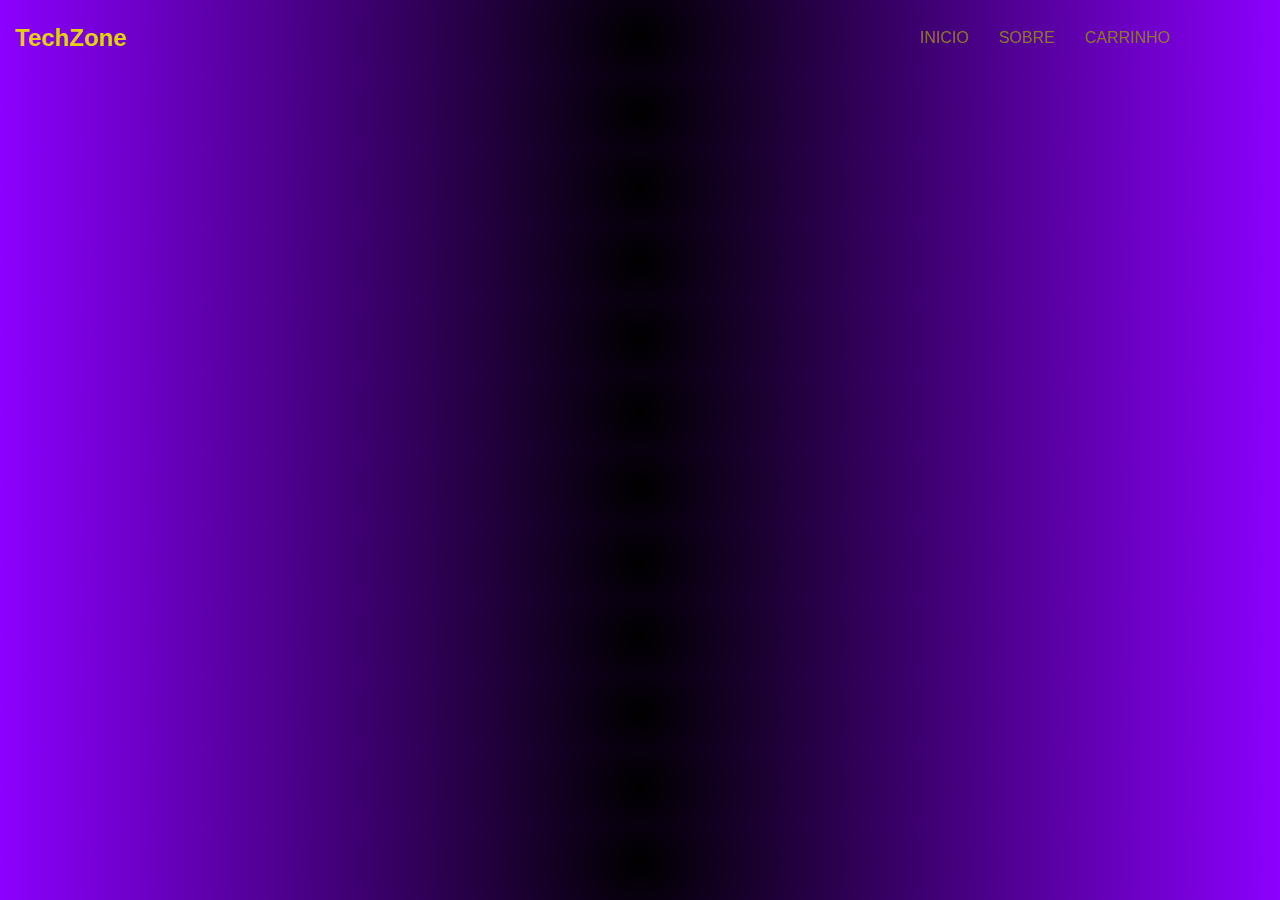
==== pages/carrinho.html @ 1f6f7a18 "alterações '''" ====
<!DOCTYPE html>
<html lang="pt-br">
  <head>
    <meta charset="UTF-8" />
    <meta http-equiv="X-UA-Compatible" content="IE=edge" />
    <meta name="viewport" content="width=device-width, initial-scale=1.0" />
    <title>TechZone</title>
    <link rel="stylesheet" href="../css/styles.css" />
  </head>

  <body>
    <div class="navbar">
      <div class="logo">
        <h2>TechZone</h2>
      </div>
      <ul class="links">
        <li><a href="/index.html">Inicio</a></li>
        <li><a href="#">Sobre</a></li>
        <li><a href="../pages/carrinho.html">Carrinho</a></li>
        <li>
          <a href="#"><img src="" alt="" /></a>
        </li>
      </ul>
    </div>
    
  </body>
</html>
---- css/styles.css ----
* {
  font-family:Verdana, Geneva, Tahoma, sans-serif;
  text-align: center;
  padding: 0;
  margin: 0;
  box-sizing: border-box;
  color: rgb(26, 22, 22);
}


body {
  background: rgb(0, 0, 0);
  background: radial-gradient(circle, rgb(0, 0, 0) 0%, rgba(140,0,255) 100%);
}

.navbar {
  background: rgb(0, 0, 0);
  background: radial-gradient(circle, rgb(0, 0, 0) 0%, rgb(140, 0, 255) 100%);
  color: #fdf2f2;
  padding: 15px;
  width: 100%;
  height: 75px;
  display: flex;
  align-items: center;
}

.logo {
  cursor: pointer;
}

.navbar ul.links {
  margin-left: auto;
  margin-right: 50px;
  list-style: none;
  display: flex;
  align-items: center;
  transition: 0.4s ease all, 0s ease background;
}
.navbar ul.links li {
  text-transform: uppercase;
  padding: 0 15px;
  height: 65px;
  display: flex;
  justify-content: center;
  align-items: center;
  transition: 0.4s ease all, 0s ease margin;
}
.navbar ul.links li a {
  text-decoration: none;
  color: #917d28f6;
}
.navbar ul.links li:hover {
  background: rgb(41, 27, 165);
  cursor: pointer;
  color: #ffffff;
}
.container {
  width: 100%;
  justify-content: center;
  align-items: center;
  flex-wrap: wrap;
}

.produtos-container {
  width: 100%;
  justify-content: center;
  align-items: center;
  flex-wrap: wrap;
}

.card {
  width: 30%;
  display: inline-block;
  margin: 1% 1%;
  padding: 15px;
  background-color: rgba( 36 36 36) ;
  border-radius: 60px;
}

.card img {
  height: 250px;
  width: 60%;
  margin: 5px;
  padding: 3px;
  background-image:linear-gradient(225deg, #ff8364 0, #ff7162 16.67%, #ff595e 33.33%, #ff3858 50%, #ef0053 66.67%, #e20052 83.33%, #d70055 100%);
}

footer {
  color: blueviolet;
  background-color:#000000;
  padding: 25px;
  text-align: center;
}
h5{
  font-size: 50px;
  color: rgb(243, 231, 126);
}
h1{
  color: rgb(248, 248, 248);
}
h2{
  color: rgb(228, 207, 16);
}
p{
 
  color: #c7c7c7;

  font-size: 12px;
}
.card_carrinho{
  width: 80%;
  display: flex;
  margin: 1% 1%;
  margin-left: 100px;
  padding: 15px;
  font-size: 10px;
  color: black;
  text-align: center;
  align-items: center;
  font-family: 'Gill Sans', 'Gill Sans MT', Calibri, 'Trebuchet MS', sans-serif;
  background-color: #ffffff;
  border-radius: 3px;
}
.card_carrinho img{
  height: 300px;
  width: 30%;
  margin: 10px;
  transition: all ease 0.2s;
  cursor: pointer;
  border-color: aliceblue;
  border-radius: 2px;
}
.card_carrinho h1{
  font-family: 'Gill Sans', 'Gill Sans MT', Calibri, 'Trebuchet MS', sans-serif;
  text-transform: uppercase;
  font-size: 20px;
  background-color: aliceblue;
  border-radius:3px;
  padding: 5px;
  margin-right: 10px;
}
.card.carrinho h2{
  margin-left: 20px;
  font-family: 'Trebuchet MS', 'Lucida Sans Unicode', 'Lucida Grande', 'Lucida Sans', Arial, sans-serif;
  font-size: 30px;
  text-transform: uppercase;
}
.card_carrinho button{
  font-family: 'Times New Roman', Times, serif;
  text-transform: uppercase;
  font-size: 20px;
  background-color: chartreuse;
  border-radius: 5px;
  padding: 5px;
  margin-left: 20px;
  cursor: pointer;
}
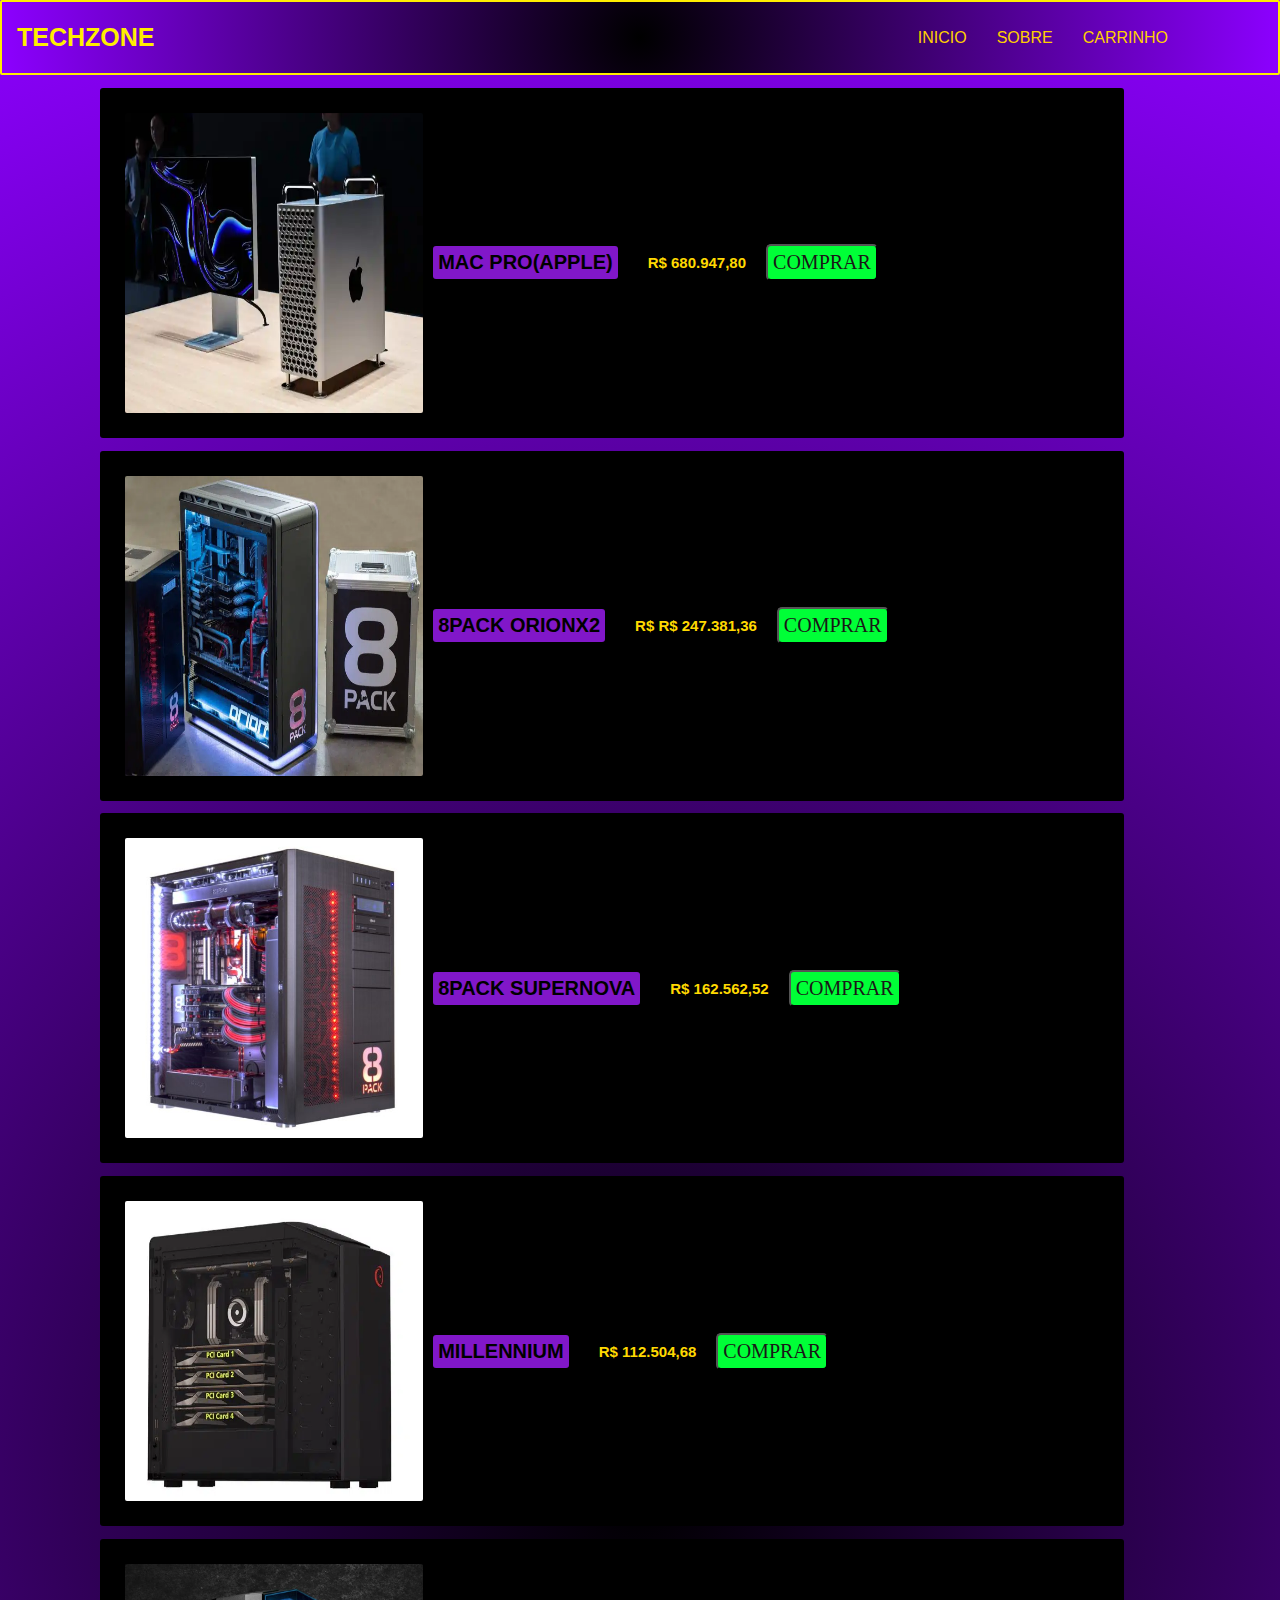
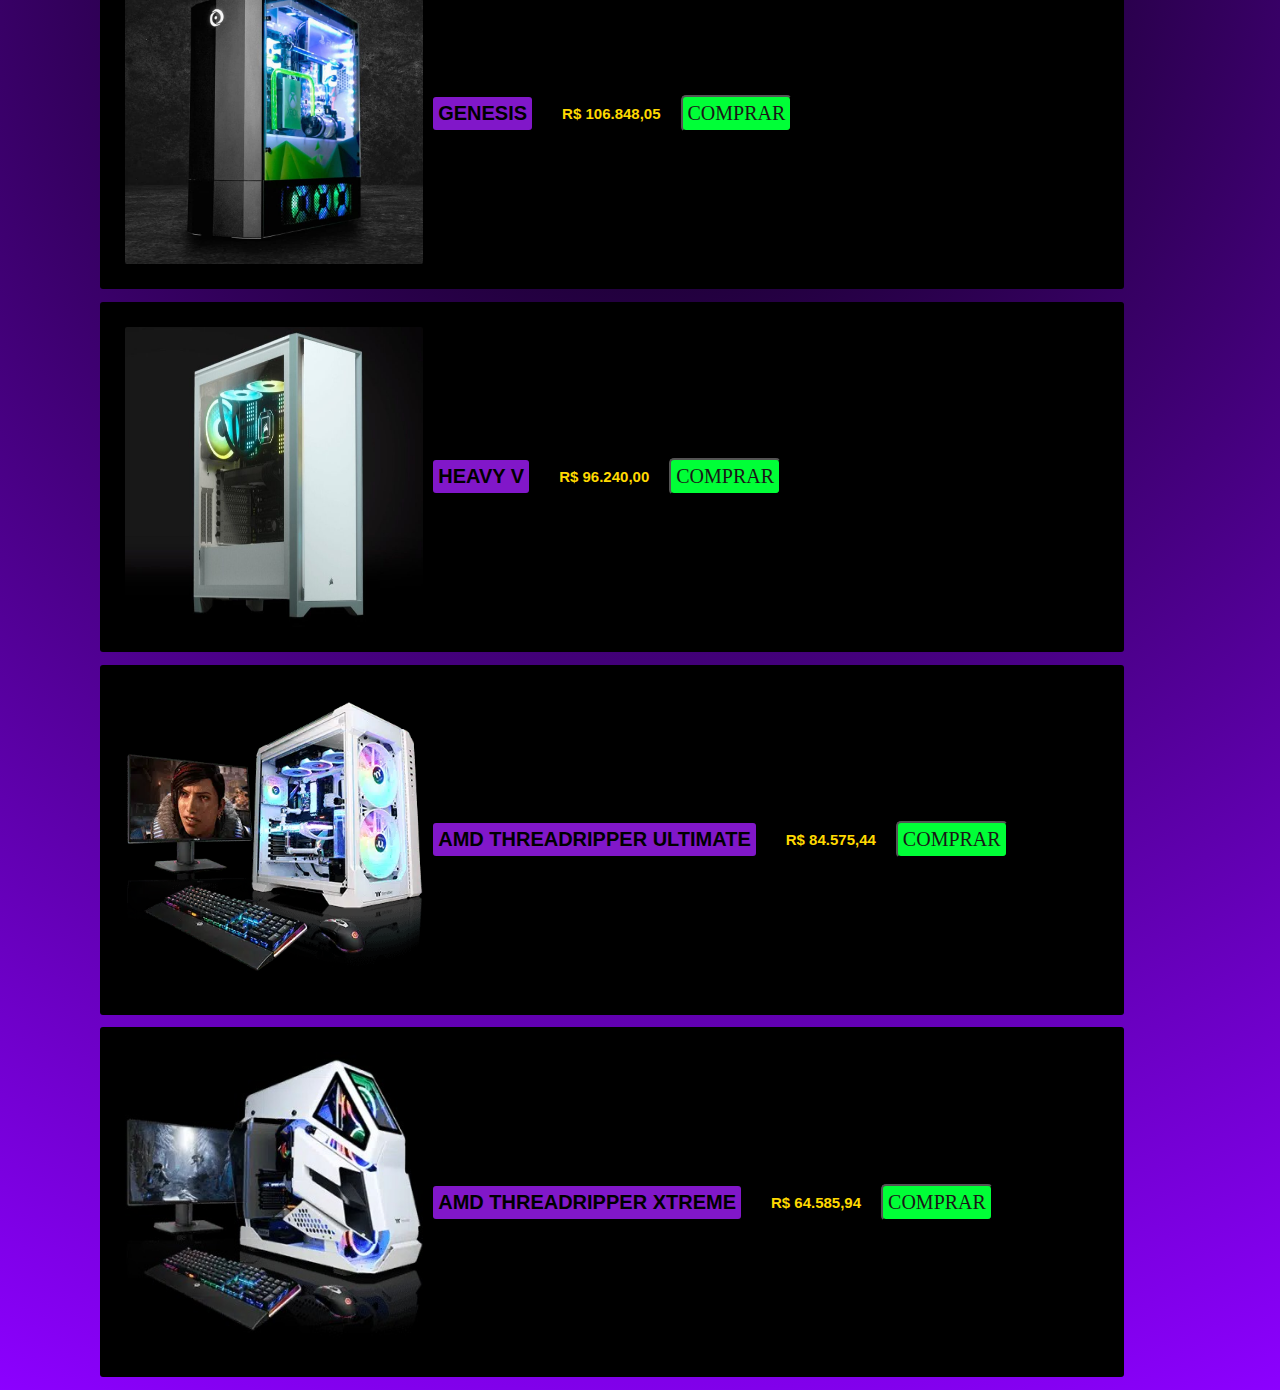
==== commit fb11ec92: "carrinho atualizado e estilizado" ====
--- a/pages/carrinho.html
+++ b/pages/carrinho.html
@@ -6,6 +6,7 @@
     <meta name="viewport" content="width=device-width, initial-scale=1.0" />
     <title>TechZone</title>
     <link rel="stylesheet" href="../css/styles.css" />
+    <link rel="icon" href="../assets/logo.png">
   </head>
 
   <body>
@@ -22,6 +23,56 @@
         </li>
       </ul>
     </div>
-    
+    <main class="container">
+      <section class="produtos-container">
+        <div class="card_carrinho">
+          <img src="../assets2/top1.webp" />
+          <h1>Mac Pro(apple)</h1>
+          <h2>R$ 680.947,80</h2>
+          <button>comprar</button>
+        </div>
+        <div class="card_carrinho">
+          <img src="../assets2/top2.jpg" />
+          <h1>8PACK OrionX2</h1>
+          <h2>R$ R$ 247.381,36</h2>
+          <button>comprar</button>
+        </div>
+        <div class="card_carrinho">
+          <img src="../assets2/top3.jpg" />
+          <h1>8PACK Supernova</h1>
+          <h2>R$ 162.562,52</h2>
+          <button>comprar</button>
+        </div>
+        <div class="card_carrinho">
+          <img src="../assets2/top4.webp" />
+          <h1>Millennium</h1>
+          <h2>R$ 112.504,68</h2>
+          <button>comprar</button>
+        </div>
+        <div class="card_carrinho">
+          <img src="../assets2/top5.jpg" />
+          <h1>Genesis</h1>
+          <h2>R$ 106.848,05</h2>
+          <button>comprar</button>
+        </div>
+        <div class="card_carrinho">
+          <img src="../assets2/top6.jpg" />
+          <h1>Heavy V</h1>
+          <h2>R$ 96.240,00</h2>
+          <button>comprar</button>
+        </div>
+        <div class="card_carrinho">
+          <img src="../assets2/top7.png" />
+          <h1>AMD Threadripper Ultimate</h1>
+          <h2>R$ 84.575,44</h2>
+          <button>comprar</button>
+        </div>
+        <div class="card_carrinho">
+          <img src="../assets2/top8.jpg" />
+          <h1>AMD Threadripper Xtreme</h1>
+          <h2>R$ 64.585,94</h2>
+          <button>comprar</button>
+        </div>
+
   </body>
 </html>
--- a/css/styles.css
+++ b/css/styles.css
@@ -1,5 +1,5 @@
 * {
-  font-family:Verdana, Geneva, Tahoma, sans-serif;
+  font-family: Verdana, Geneva, Tahoma, sans-serif;
   text-align: center;
   padding: 0;
   margin: 0;
@@ -7,10 +7,9 @@
   color: rgb(26, 22, 22);
 }
 
-
 body {
   background: rgb(0, 0, 0);
-  background: radial-gradient(circle, rgb(0, 0, 0) 0%, rgba(140,0,255) 100%);
+  background: radial-gradient(circle, rgb(0, 0, 0) 0%, rgba(140, 0, 255) 100%);
 }
 
 .navbar {
@@ -22,10 +21,8 @@
   height: 75px;
   display: flex;
   align-items: center;
-}
-
-.logo {
-  cursor: pointer;
+  border: solid 2px rgb(255, 238, 0);
+  border-radius: 2px;
 }
 
 .navbar ul.links {
@@ -47,7 +44,7 @@
 }
 .navbar ul.links li a {
   text-decoration: none;
-  color: #917d28f6;
+  color: #ffd000;
 }
 .navbar ul.links li:hover {
   background: rgb(41, 27, 165);
@@ -73,8 +70,12 @@
   display: inline-block;
   margin: 1% 1%;
   padding: 15px;
-  background-color: rgba( 36 36 36) ;
-  border-radius: 60px;
+  background-color: rgba(36 36 36);
+  border-radius: 40px;
+}
+
+.card h1{
+  font-size: 18px;
 }
 
 .card img {
@@ -82,32 +83,49 @@
   width: 60%;
   margin: 5px;
   padding: 3px;
-  background-image:linear-gradient(225deg, #ff8364 0, #ff7162 16.67%, #ff595e 33.33%, #ff3858 50%, #ef0053 66.67%, #e20052 83.33%, #d70055 100%);
+  background-image: linear-gradient(
+    225deg,
+    #ff8364 0,
+    #ff7162 16.67%,
+    #ff595e 33.33%,
+    #ff3858 50%,
+    #ef0053 66.67%,
+    #e20052 83.33%,
+    #d70055 100%
+  );
 }
 
 footer {
   color: blueviolet;
-  background-color:#000000;
+  background-color: #000000;
   padding: 25px;
   text-align: center;
+  border: solid 2px rgb(255, 238, 0);
+  border-radius: 2px;
 }
-h5{
+h5 {
   font-size: 50px;
   color: rgb(243, 231, 126);
+  margin-top: 20px;
+  margin-bottom: 25px;
 }
-h1{
+h1 {
   color: rgb(248, 248, 248);
+  font-weight: bold;
+  margin-top: 20px;
+  margin-bottom: 20px;
 }
-h2{
-  color: rgb(228, 207, 16);
+h2 {
+  color: rgb(255, 238, 0);
+  font-size: 25px;
+  text-transform: uppercase;
+  font-weight: bold;
 }
-p{
- 
+p {
   color: #c7c7c7;
-
   font-size: 12px;
 }
-.card_carrinho{
+.card_carrinho {
   width: 80%;
   display: flex;
   margin: 1% 1%;
@@ -117,47 +135,44 @@
   color: black;
   text-align: center;
   align-items: center;
-  font-family: 'Gill Sans', 'Gill Sans MT', Calibri, 'Trebuchet MS', sans-serif;
-  background-color: #ffffff;
+  font-family: "Gill Sans", "Gill Sans MT", Calibri, "Trebuchet MS", sans-serif;
+  background-color: #000000;
   border-radius: 3px;
 }
-.card_carrinho img{
+.card_carrinho img {
   height: 300px;
   width: 30%;
   margin: 10px;
   transition: all ease 0.2s;
   cursor: pointer;
-  border-color: aliceblue;
+  border-color: rgb(0, 0, 0);
   border-radius: 2px;
 }
-.card_carrinho h1{
-  font-family: 'Gill Sans', 'Gill Sans MT', Calibri, 'Trebuchet MS', sans-serif;
+.card_carrinho h1 {
+  font-family: "Gill Sans", "Gill Sans MT", Calibri, "Trebuchet MS", sans-serif;
   text-transform: uppercase;
   font-size: 20px;
-  background-color: aliceblue;
-  border-radius:3px;
+  background-color: rgb(129, 23, 201);
+  border-radius: 3px;
   padding: 5px;
   margin-right: 10px;
+  color: #000000;
 }
-.card.carrinho h2{
+.card_carrinho h2 {
   margin-left: 20px;
-  font-family: 'Trebuchet MS', 'Lucida Sans Unicode', 'Lucida Grande', 'Lucida Sans', Arial, sans-serif;
-  font-size: 30px;
+  font-family: "Trebuchet MS", "Lucida Sans Unicode", "Lucida Grande",
+    "Lucida Sans", Arial, sans-serif;
+  font-size: 15px;
   text-transform: uppercase;
+  color: #ffd900;
 }
-.card_carrinho button{
-  font-family: 'Times New Roman', Times, serif;
+.card_carrinho button {
+  font-family: "Times New Roman", Times, serif;
   text-transform: uppercase;
   font-size: 20px;
-  background-color: chartreuse;
+  background-color: rgb(0, 255, 55);
   border-radius: 5px;
   padding: 5px;
   margin-left: 20px;
   cursor: pointer;
-}
-
-
-
-
-
-
+}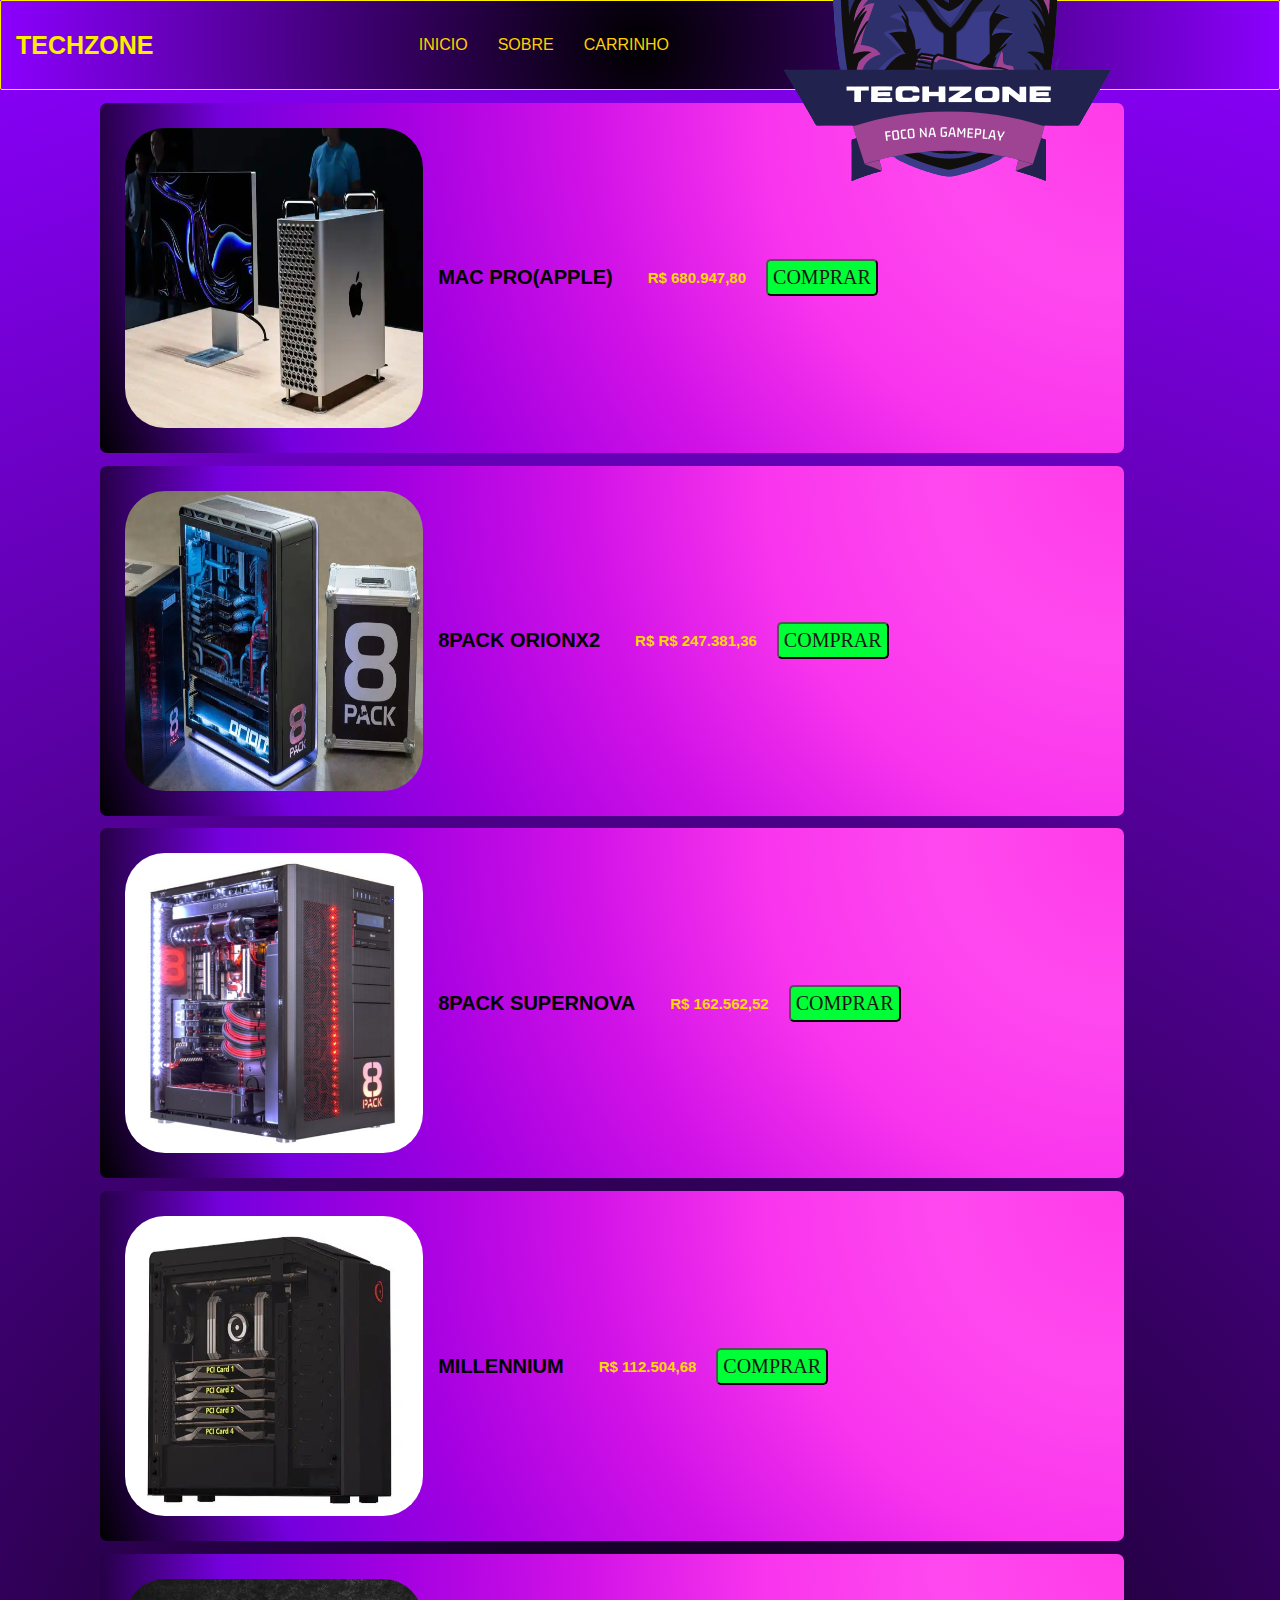
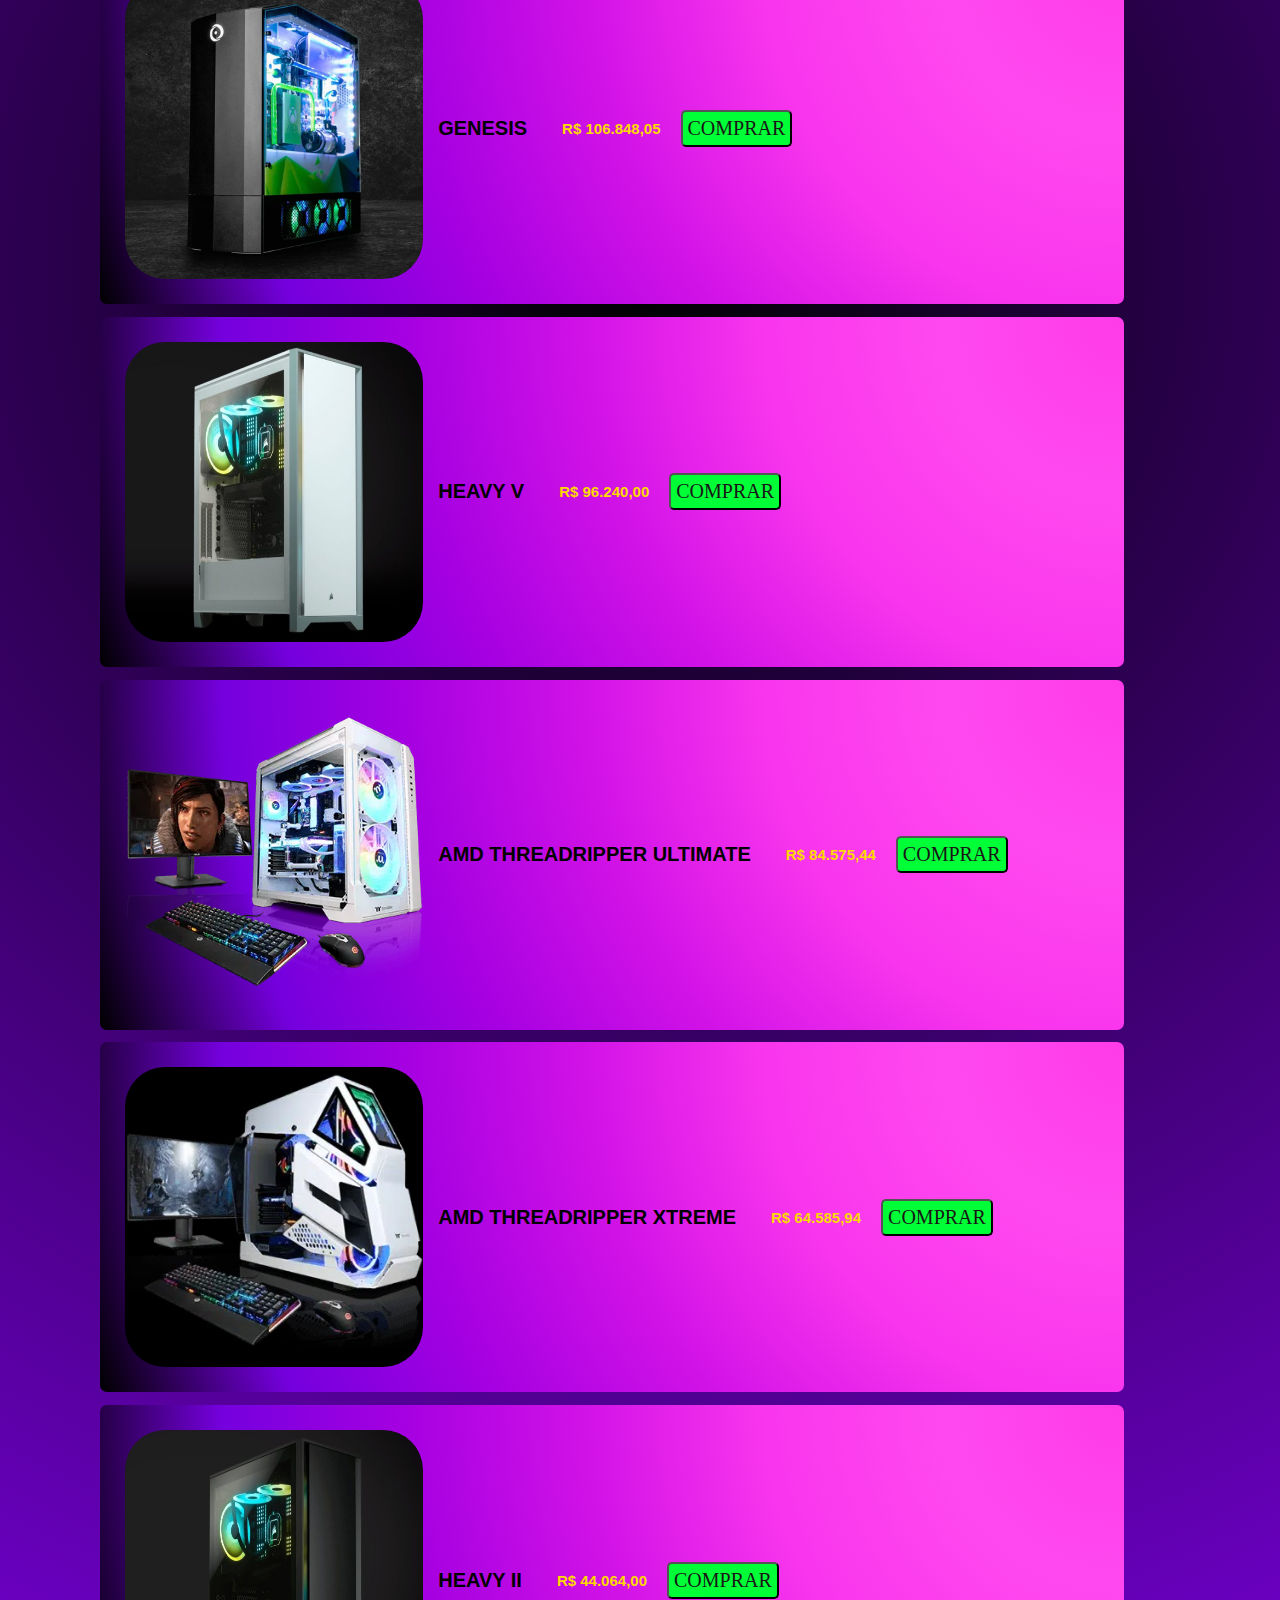
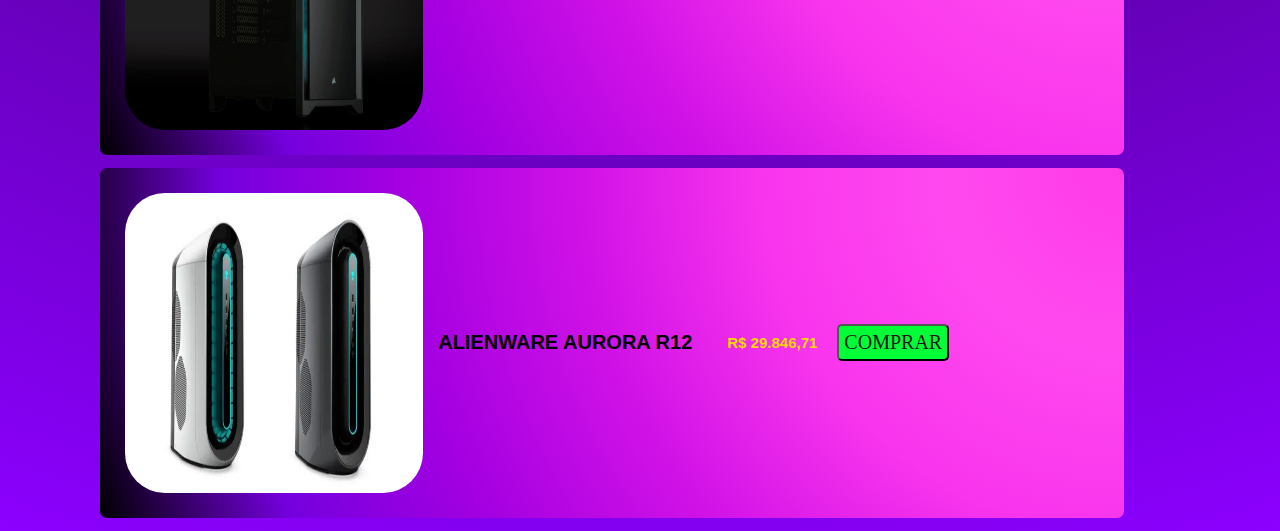
==== commit 4fc2d184: "2.0v" ====
--- a/pages/carrinho.html
+++ b/pages/carrinho.html
@@ -19,7 +19,7 @@
         <li><a href="#">Sobre</a></li>
         <li><a href="../pages/carrinho.html">Carrinho</a></li>
         <li>
-          <a href="#"><img src="" alt="" /></a>
+          <a id="" href="#"><img src="../assets/Logotipo.png" alt="" /></a>
         </li>
       </ul>
     </div>
@@ -73,6 +73,18 @@
           <h2>R$ 64.585,94</h2>
           <button>comprar</button>
         </div>
-
-  </body>
+        <div class="card_carrinho">
+          <img src="../assets2/top9.jpg" />
+          <h1>Heavy II</h1>
+          <h2>R$ 44.064,00</h2>
+          <button>comprar</button>
+        </div>
+        <div class="card_carrinho">
+          <img src="../assets2/z10.jpg" />
+          <h1>Alienware Aurora R12</h1>
+          <h2>R$ 29.846,71</h2>
+          <button>comprar</button>
+        </div>
+</body>
 </html>
+ --- a/css/styles.css
+++ b/css/styles.css
@@ -18,10 +18,10 @@
   color: #fdf2f2;
   padding: 15px;
   width: 100%;
-  height: 75px;
+  height: 90px;
   display: flex;
   align-items: center;
-  border: solid 2px rgb(255, 238, 0);
+  border: solid 1px rgb(255, 238, 0);
   border-radius: 2px;
 }
 
@@ -47,7 +47,7 @@
   color: #ffd000;
 }
 .navbar ul.links li:hover {
-  background: rgb(41, 27, 165);
+  background: rgb(140, 0, 255);
   cursor: pointer;
   color: #ffffff;
 }
@@ -65,42 +65,12 @@
   flex-wrap: wrap;
 }
 
-.card {
-  width: 30%;
-  display: inline-block;
-  margin: 1% 1%;
-  padding: 15px;
-  background-color: rgba(36 36 36);
-  border-radius: 40px;
-}
-
-.card h1{
-  font-size: 18px;
-}
-
-.card img {
-  height: 250px;
-  width: 60%;
-  margin: 5px;
-  padding: 3px;
-  background-image: linear-gradient(
-    225deg,
-    #ff8364 0,
-    #ff7162 16.67%,
-    #ff595e 33.33%,
-    #ff3858 50%,
-    #ef0053 66.67%,
-    #e20052 83.33%,
-    #d70055 100%
-  );
-}
-
 footer {
   color: blueviolet;
   background-color: #000000;
   padding: 25px;
   text-align: center;
-  border: solid 2px rgb(255, 238, 0);
+  border: solid 1px rgb(255, 238, 0);
   border-radius: 2px;
 }
 h5 {
@@ -124,6 +94,36 @@
 p {
   color: #c7c7c7;
   font-size: 12px;
+
+}
+.card {
+  width: 30%;
+  display: inline-block;
+  margin: 1% 1%;
+  padding: 15px;
+  background-color: rgba(36 36 36);
+  border-radius: 40px;
+}
+
+.card h1 {
+  font-size: 18px;
+}
+
+.card img {
+  height: 250px;
+  width: 60%;
+  margin: 5px;
+  padding: 3px;
+  background-image: linear-gradient(
+    225deg,
+    #ff8364 0,
+    #ff7162 16.67%,
+    #ff595e 33.33%,
+    #ff3858 50%,
+    #ef0053 66.67%,
+    #e20052 83.33%,
+    #d70055 100%
+  );
 }
 .card_carrinho {
   width: 80%;
@@ -137,7 +137,17 @@
   align-items: center;
   font-family: "Gill Sans", "Gill Sans MT", Calibri, "Trebuchet MS", sans-serif;
   background-color: #000000;
-  border-radius: 3px;
+  border-radius: 7px;
+  background-image: radial-gradient(
+    circle at 100% 0%,
+    #ff3be8 0,
+    #ff49ef 16.67%,
+    #f935ed 33.33%,
+    #d112e7 50%,
+    #a500e1 66.67%,
+    #7500de 83.33%,
+    #000000 100%
+  );
 }
 .card_carrinho img {
   height: 300px;
@@ -146,13 +156,12 @@
   transition: all ease 0.2s;
   cursor: pointer;
   border-color: rgb(0, 0, 0);
-  border-radius: 2px;
+  border-radius: 40px;
 }
 .card_carrinho h1 {
   font-family: "Gill Sans", "Gill Sans MT", Calibri, "Trebuchet MS", sans-serif;
   text-transform: uppercase;
   font-size: 20px;
-  background-color: rgb(129, 23, 201);
   border-radius: 3px;
   padding: 5px;
   margin-right: 10px;
@@ -175,4 +184,12 @@
   padding: 5px;
   margin-left: 20px;
   cursor: pointer;
-}+}
+#logotipo img{
+  width: 140px;
+  height: 130px;
+}
+#logotipo_carrinho img{
+  width: 140px;
+  height: 130px;
+}
